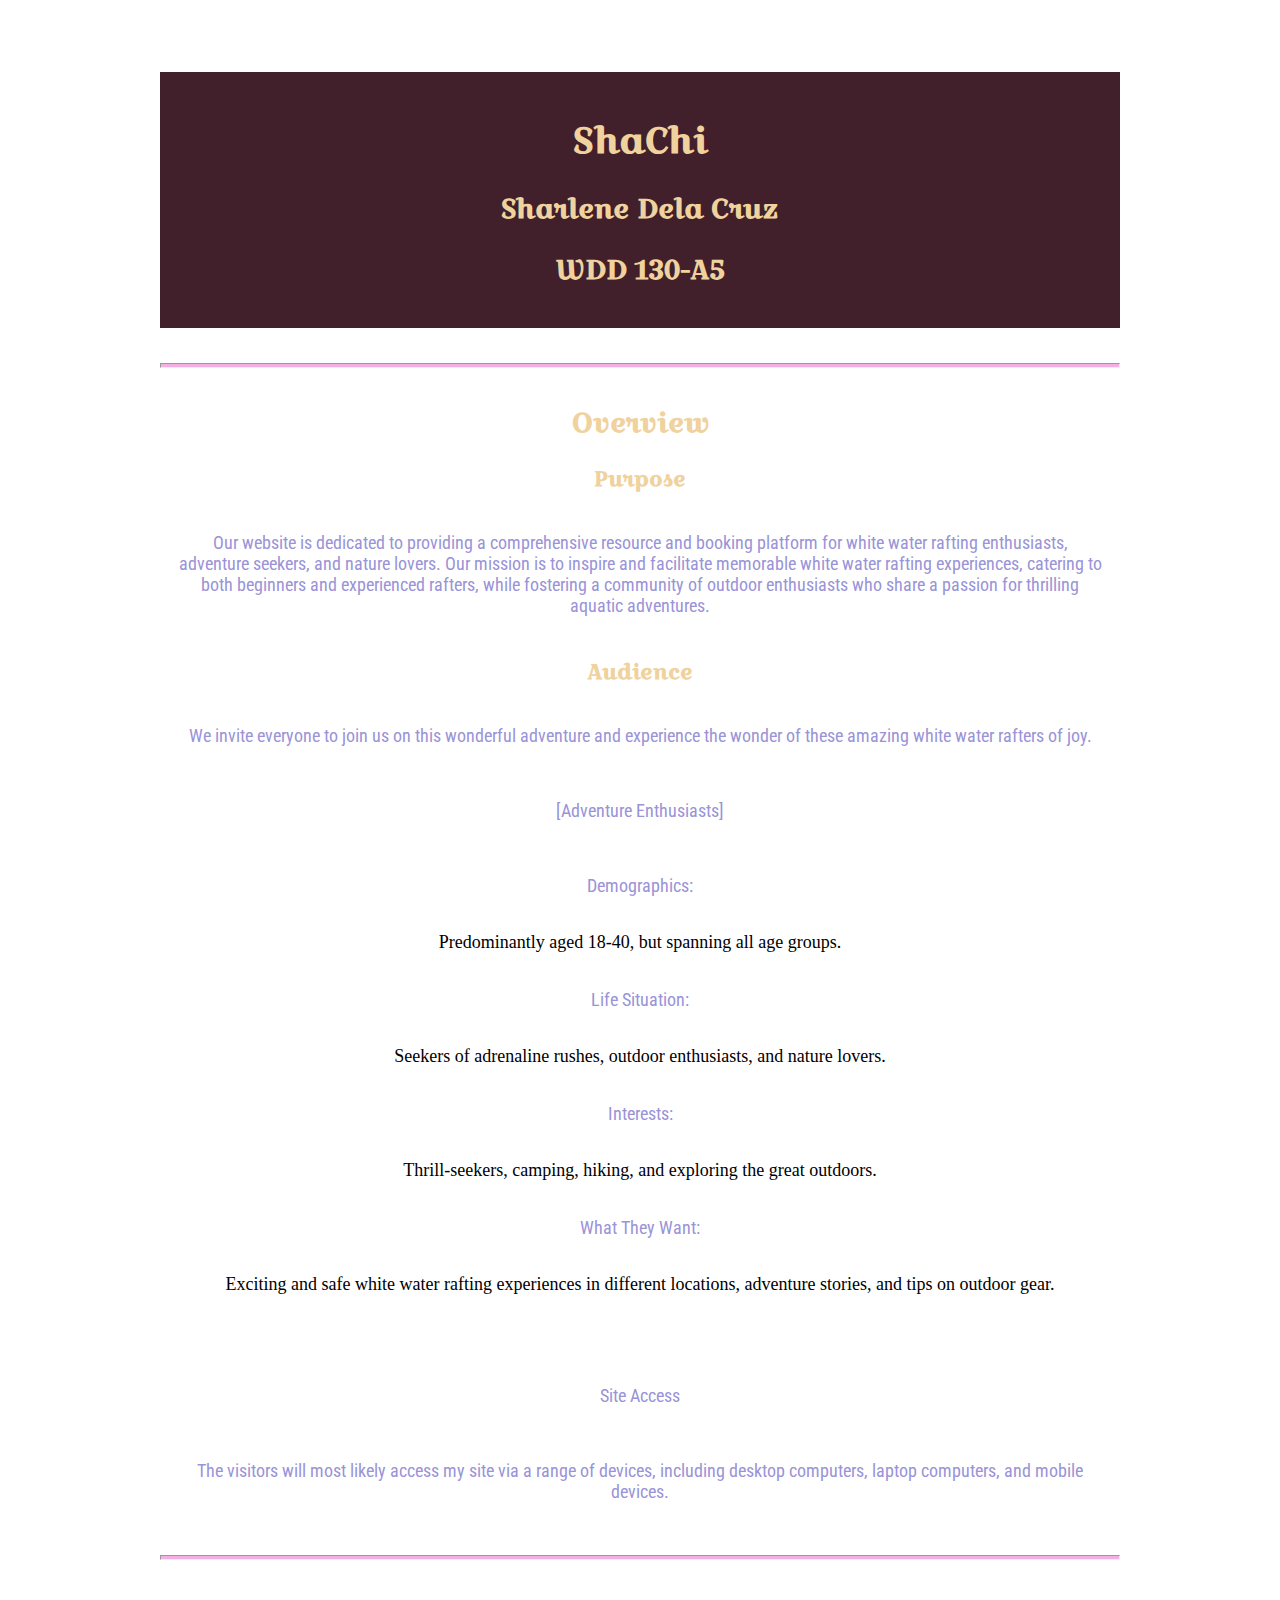
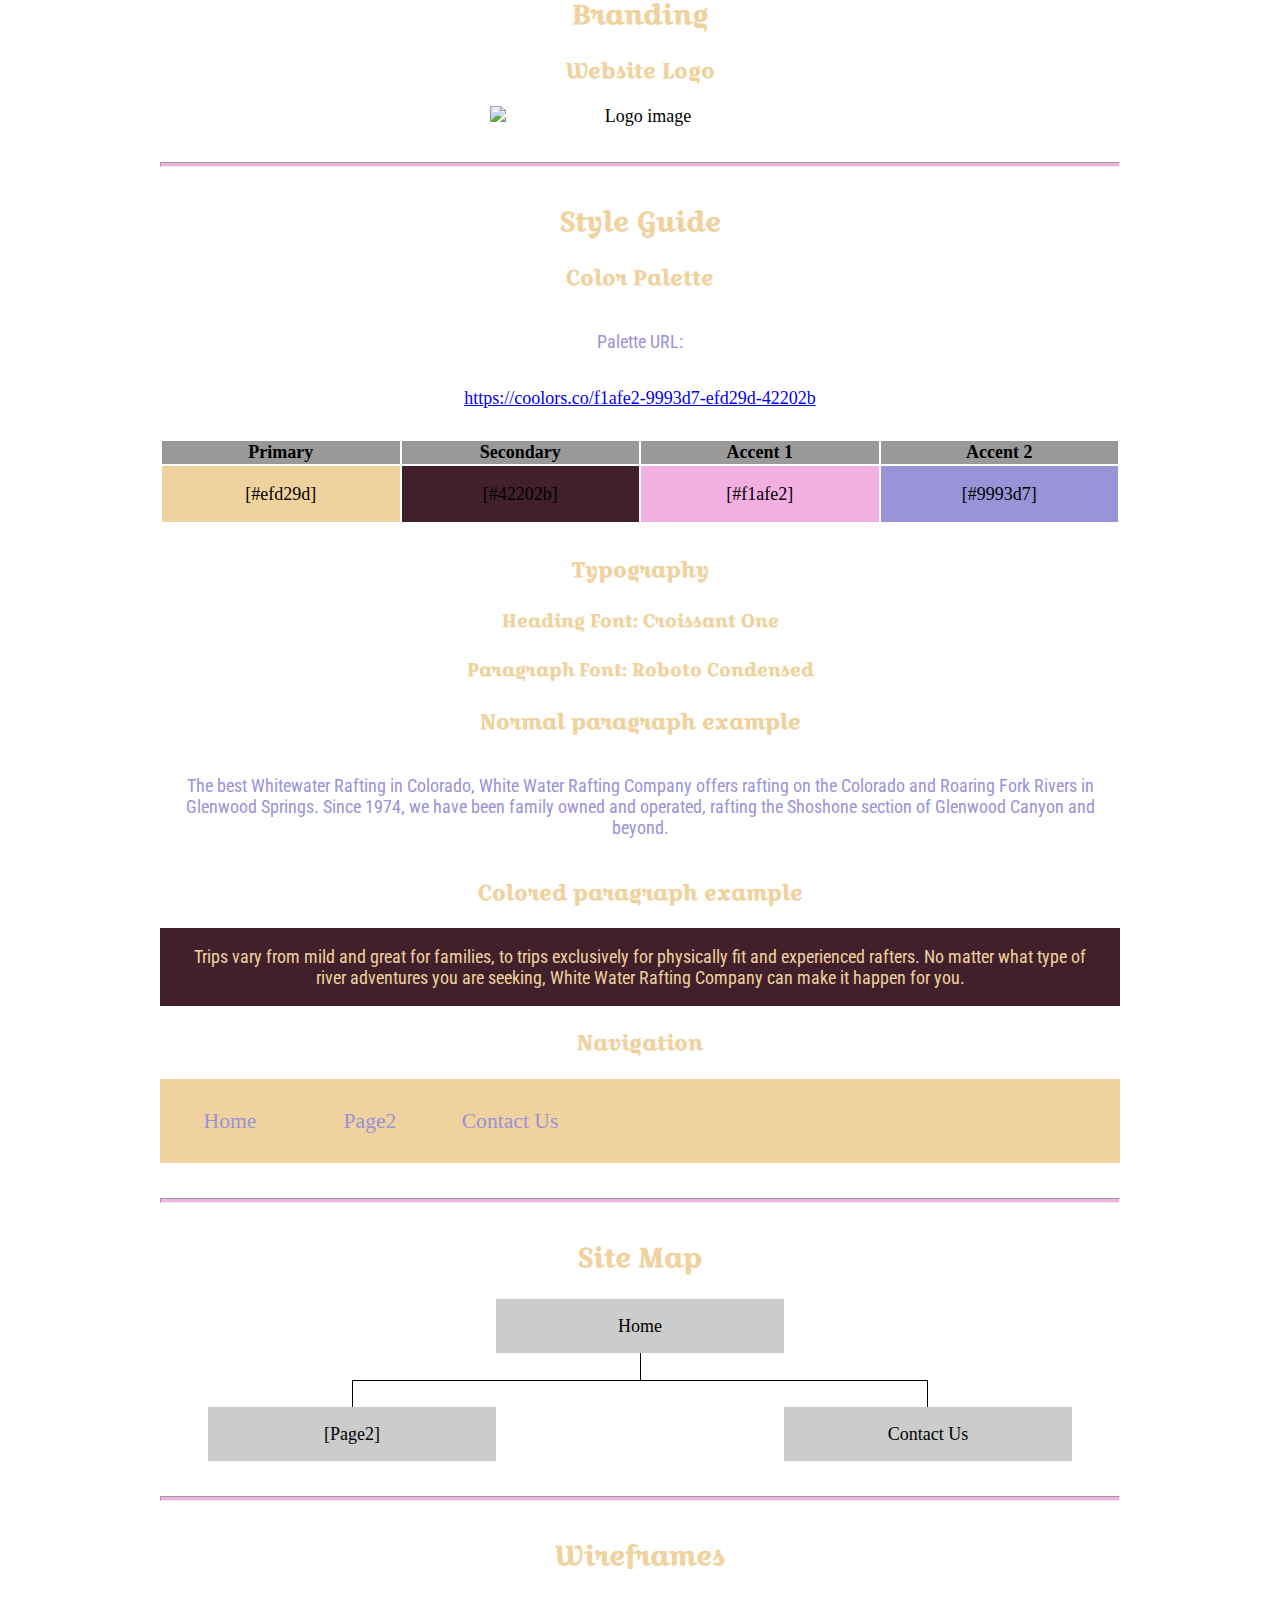
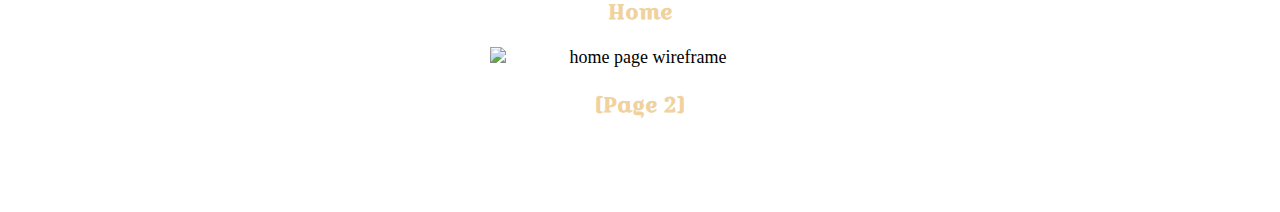
==== site-plan-rafting.html @ 4264d600 "initial commit" ====
<!DOCTYPE html>
<html lang="en-us">

<head> 
  <meta charset="utf-8" />
  <title>Site Plan</title>
  <link type="text/css" rel="stylesheet" href="styles/site-plan-rafting.css" />
</head>

<body>
  <header>
    <h1>ShaChi</h1>
    <h2>Sharlene Dela Cruz</h2>
    <h2>WDD 130-A5</h2>
    <!-- In the header above, add the name of your site, your name and class number. For example if you are in section 3 you would put WDD 130-03 -->
  </header>
  <main>
    <!-- ------------------------Steps 2-5------------------------------ -->
    <hr />
    <h2>Overview</h2>
    <h3>Purpose</h3>
    <p>Our website is dedicated to providing a comprehensive resource and booking platform for 
        white water rafting enthusiasts, adventure seekers, and nature lovers. Our mission is to inspire and facilitate memorable white water rafting experiences, 
        catering to both beginners and experienced rafters, while fostering a community of outdoor enthusiasts who share a passion for thrilling aquatic adventures.</p>
    <!-- change this -->

    <h3>Audience</h3>
    <p>We invite everyone to join us on this wonderful adventure and experience the wonder of these amazing white water rafters
        of joy.</p>
        <p>[Adventure Enthusiasts]</p>
        <p>Demographics:</p> Predominantly aged 18-40, but spanning all age groups.
        <p>Life Situation:</p> Seekers of adrenaline rushes, outdoor enthusiasts, and nature lovers.
        <p>Interests:</p> Thrill-seekers, camping, hiking, and exploring the great outdoors.
        <p>What They Want:</p> Exciting and safe white water rafting experiences in different locations, adventure stories, and tips on outdoor gear.</p>
        <p>Site Access</p>
        <p>The visitors will most likely access my site via a range of devices, including desktop
            computers, laptop computers, and mobile devices.</p>
     
    <!-- change this -->

    <hr />
    <h2>Branding</h2>
    <h3>Website Logo</h3>
    <!-- Replace this with some sort of logo for your site.  A logo can be as simple as the name of your site in a nice font :) -->
    <img src="https://byui-wdd.github.io/wdd130/rafting_images/dryoarlogo.png" alt="Logo image" />
    <hr />
    <h2>Style Guide</h2>

    <!-- ------------------------Steps 6-9------------------------------ -->

    <h3>Color Palette</h3>
    <!--  The colors you choose for a website are one of the most important decisions you will make. Follow the instructions on the activity in Canvas then return and replace the color codes below with the hex color codes (the 6 digit numbers that show at the bottom of each color) for the colors you have chosen below.  You should have at least 2 colors but do not have to fill in all 4 if you do not need them.  -->

    <!-- Copy and paste the URL to your finished palette below. Replace the href value that is there with yours. Make sure to paste it into both the href value and the content text of the <a> tag -->
    <p>Palette URL:</p>
    <a href="https://coolors.co/f1afe2-9993d7-efd29d-42202b"
      target="_blank">https://coolors.co/f1afe2-9993d7-efd29d-42202b</a>

    <table class="colors">
      <tr>
        <th>Primary</th>
        <th>Secondary</th>
        <th>Accent 1</th>
        <th>Accent 2</th>
      </tr>
      <!-- Replace the numbers in the boxes below with your hex color codes. Then switch to the site-plan.css file and change your colors there as well. -->
      <tr>
        <td class="primary">[#efd29d]</td>
        <td class="secondary">[#42202b]</td>
        <td class="accent1">[#f1afe2]</td>
        <td class="accent2">[#9993d7]</td>
      </tr>
    </table>

    <!-- ------------------------Steps 10-12------------------------------ -->

    <h3>Typography</h3>
    <!-- Choose a font for your paragraphs (body copy) and headlines. What font(s) have you chosen? Think also about which of your colors above you might use for background and font colors. -->

    <h4>
      Heading Font: Croissant One
      <!-- change this -->
    </h4>
    <h4>
      Paragraph Font: Roboto Condensed
      <!-- change this -->
    </h4>
    <h3>Normal paragraph example</h3>
    <p>
      The best Whitewater Rafting in Colorado, White Water Rafting Company
      offers rafting on the Colorado and Roaring Fork Rivers in Glenwood
      Springs. Since 1974, we have been family owned and operated, rafting the
      Shoshone section of Glenwood Canyon and beyond.
    </p>
    <h3>Colored paragraph example</h3>
    <p class="colored">
      Trips vary from mild and great for families, to trips exclusively for
      physically fit and experienced rafters. No matter what type of river
      adventures you are seeking, White Water Rafting Company can make it
      happen for you.
    </p>

    <!-- ------------------------Step 13------------------------------ -->

    <h3>Navigation</h3>
    <!-- Think about how you want your navigation bar to look. In the site-plan.css file change the colors to your colors to get the look you desire. -->
    <nav>
      <a href="#">Home</a>
      <a href="#">Page2</a>
      <a href="#">Contact Us</a>
    </nav>
    <hr />
    <h2>Site Map</h2>
    <div class="sitemap">
      <div class="sm-home">Home</div>
      <div class="sm-page2">
        [Page2]
        <!-- this page will have a name later -->
      </div>
      <div class="sm-page3">Contact Us</div>

      <div class="top">&nbsp;</div>
      <div class="left">&nbsp;</div>
      <div class="right">&nbsp;</div>
    </div>
    <hr />
    <h2>Wireframes</h2>
    <!-- Create an additional wireframe for your site. List it here below the Home page wireframe. -->

    <h3>Home</h3>

    <img src="https://byui-wdd.github.io/wdd130/rafting_images/wireframe_home.png" alt="home page wireframe" />

    <h3>[Page 2]</h3>

    <!-- <img src="#" alt="page 2 wireframe"> -->
  </main>
</body>

</html>
---- styles/site-plan-rafting.css ----
/* if you are using any Google fonts change the font names below to your fonts. 
Any spaces in your font name should be replaced with a +. 
Fonts are separated by a & */
@import url('https://fonts.googleapis.com/css2?family=Croissant+One&family=Roboto+Condensed&display=swap');

:root {
  /* change the values below to your colors from your palette */
  --primary-color:#efd29d ;
  --secondary-color:#42202b;
  --accent1-color:#f1afe2;
  --accent2-color:#9993d7 ;

  /* change the values below to your chosen font(s) */
  --heading-font: "Croissant One";
  --paragraph-font: Roboto Condensed, Helvetica, sans-serif;

  /* these colors below should be chosen from among your palette colors above */
  --headline-color-on-white: #efd29d;  /* headlines on a white background */ 
  --headline-color-on-color: #efd29d; /* headlines on a colored background */ 
  --paragraph-color-on-white: #9993d7; /* paragraph text on a white background */ 
  --paragraph-color-on-color: #efd29d; /* paragraph text on a colored background */ 
  --paragraph-background-color: #42202b  ;
  --nav-link-color: #9993d7;
  --nav-background-color: #efd29d;
  --nav-hover-link-color: #efd29d;
  --nav-hover-background-color: #42202b;
}


/*  Look around below...but DON'T CHANGE ANYTHING! */

body {
  max-width: 960px;
  margin: 0 auto;
  padding: 4em;
  font-size: 18px;
  text-align: center;
}
img {
  display: block;
  margin: 0 auto;
  max-width: 300px;
}
h1, h2, h3, h4, h5, h6 {
  font-family: var(--heading-font);
  color: var(--headline-color-on-white);
}
h2 {
  text-align: center;
}
hr {
  height: 3px;
  margin: 35px 0;
  background: var(--accent1-color);
}
header {
  padding: 1em;
  text-align: center;
  color: var(--headline-color-on-color);
  background-color: var(--paragraph-background-color);
}
header > h1, header > h2 {
  color: var(--headline-color-on-color);
}
p {
  font-family: var(--paragraph-font);
  color: var(--paragraph-color-on-white);
  padding: 1em;
}
.colors {
  width: 100%;
  min-width: 350px;
  margin: 30px auto;
  text-align: center;
}
.colors th {
  background-color: #999;
}
.colors td{
  width: 25%;
  height: 3em;
}
.primary {
  background-color: var(--primary-color);
}
.secondary {
  background-color: var(--secondary-color);
}
.accent1 {
  background-color: var(--accent1-color);
}
.accent2{
  background-color: var(--accent2-color);
}
p.colored {
  background-color: var(--paragraph-background-color);
  color: var(--paragraph-color-on-color);
}
nav {
  background-color: var(--nav-background-color);
  line-height: 3em;
  text-align: center;
  font-size: 1.2em;
}
nav  {
  list-style-type: none;
  display: flex;
}
nav a {
  padding:1em;
  min-width: 120px;
  text-decoration: none;
  padding: 10px;
}
nav a:link, nav a:visited {
  color: var(--nav-link-color);
}
nav a:hover {
  color: var(--nav-hover-link-color);
  background-color: var(--nav-hover-background-color);
}
.sitemap {
  display: grid;
  justify-content: center;

  grid-template-columns: repeat(6, 15%);
  grid-template-rows: 3em 1.5em 1.5em 3em;
  grid-template-areas: ". . home home . ."
    ". . . top . ."
    ". left left right right ."
    "page2 page2 . . page3 page3";
}
.sitemap > div {
  text-align: center;
}
.sm-home {
  grid-area: home;
  background-color: #ccc;
  line-height: 3em;
}
.sm-page2 {
  grid-area: page2;
  background-color: #ccc; 
  line-height: 3em;
}
.sm-page3 {
  grid-area: page3;
  background-color: #ccc;
  line-height: 3em;
}
.top {
  grid-area: top;
  border-left: 1px solid;
}
.left {
  grid-area: left;
  border-top: 1px solid;
  border-left: 1px solid;
}
.right {
  grid-area: right;
  border-top: 1px solid;
  border-right: 1px solid;
}
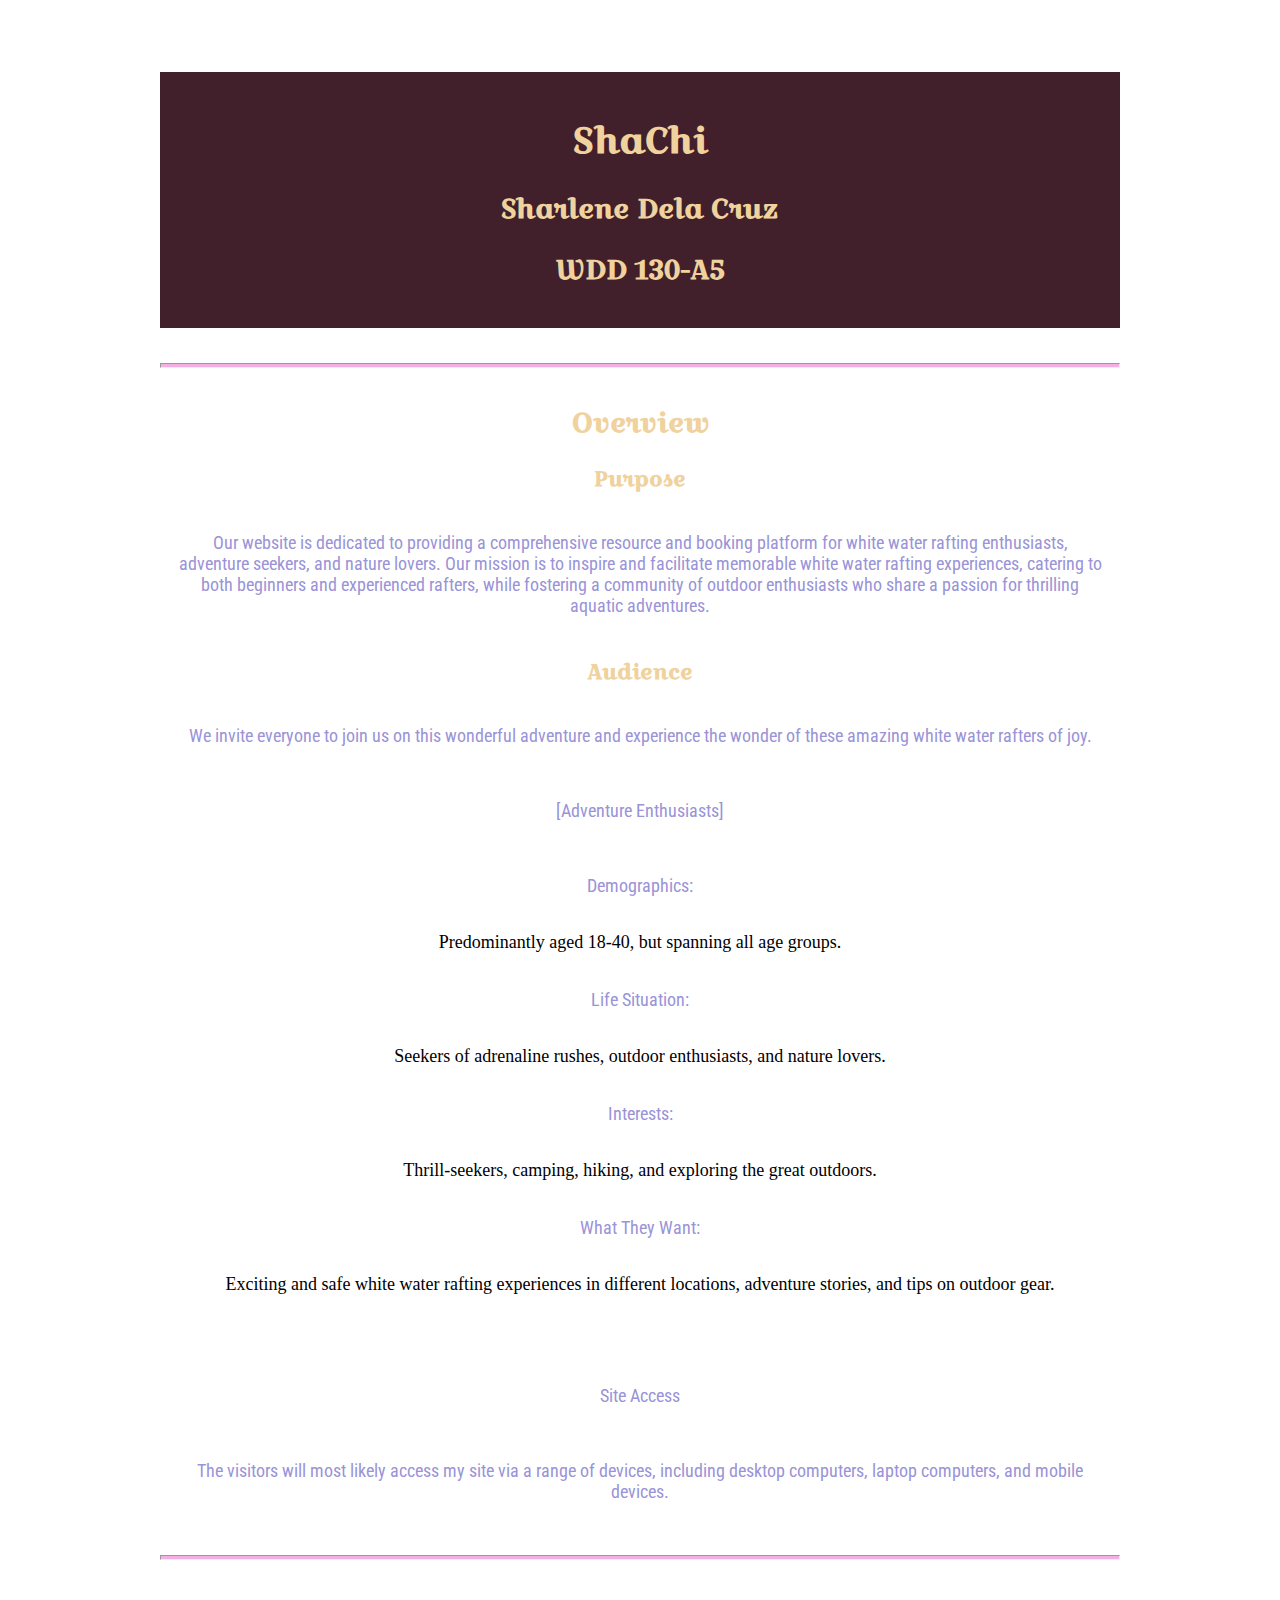
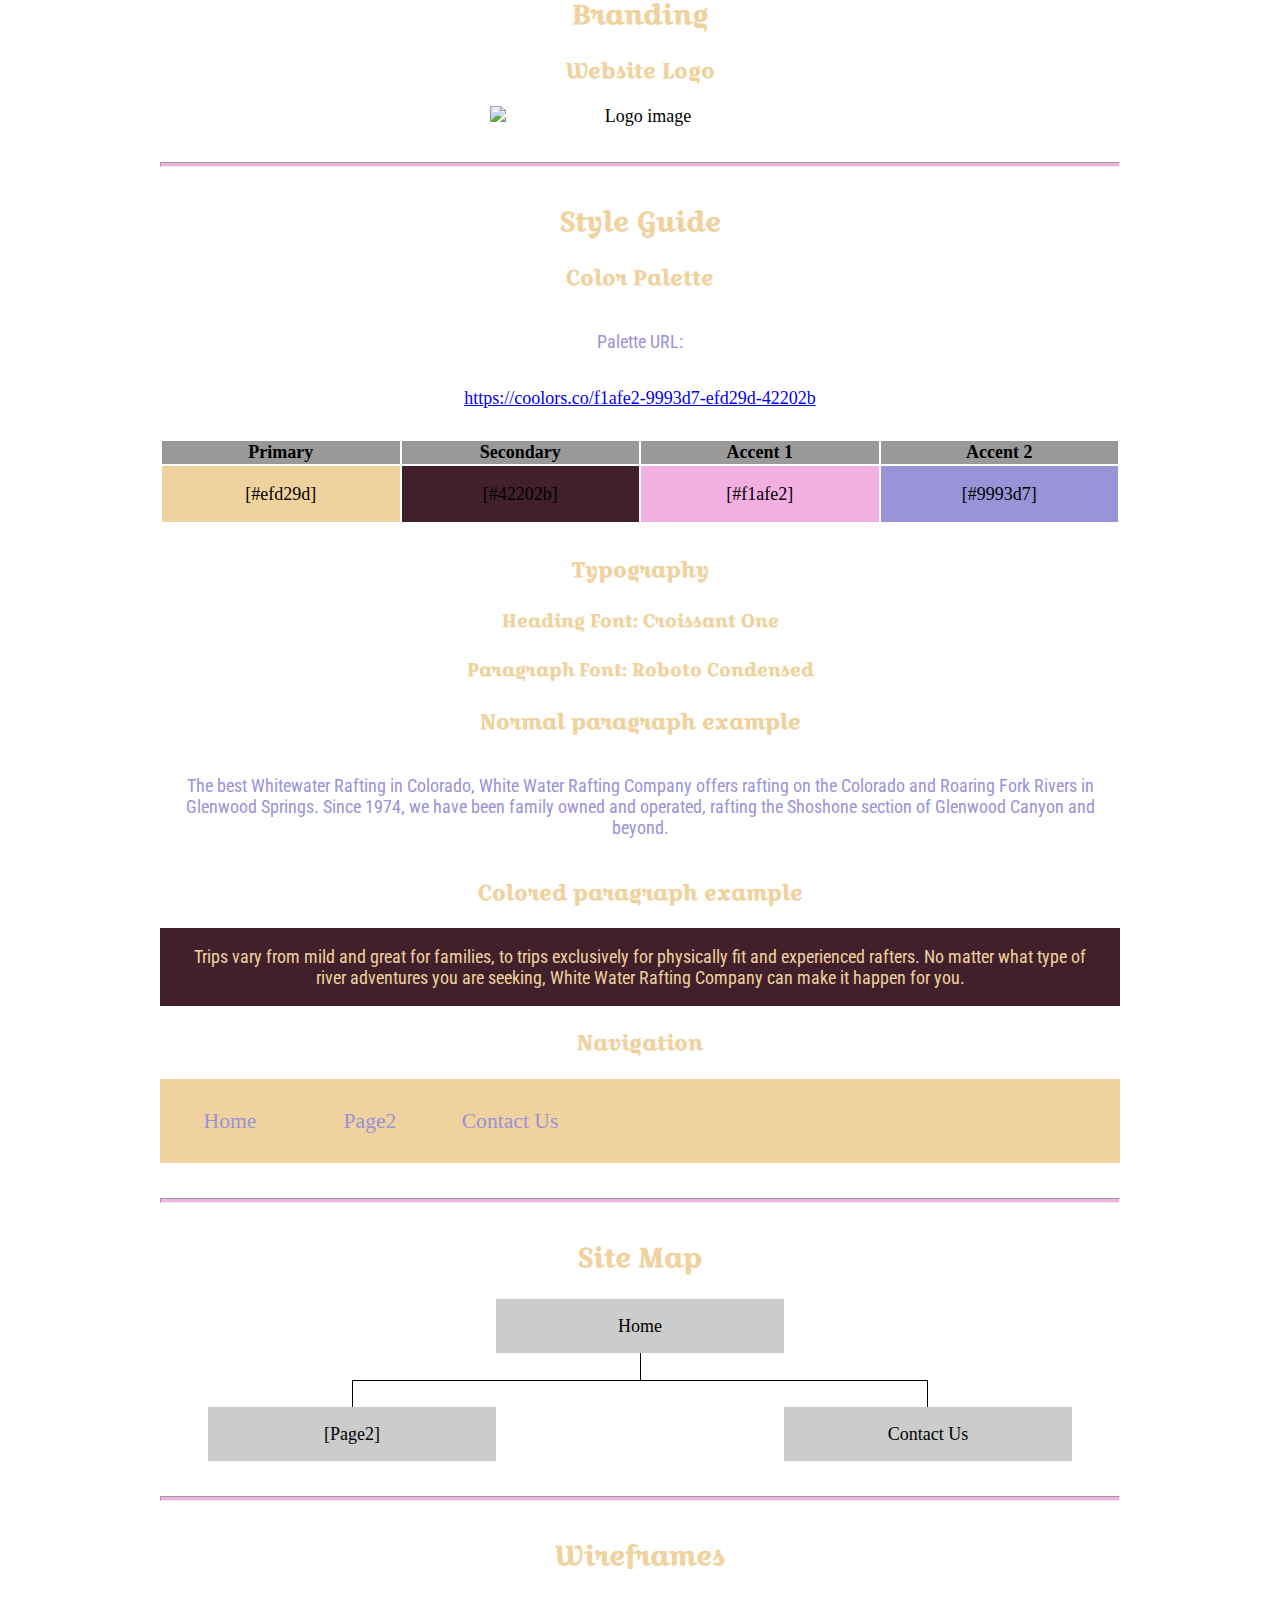
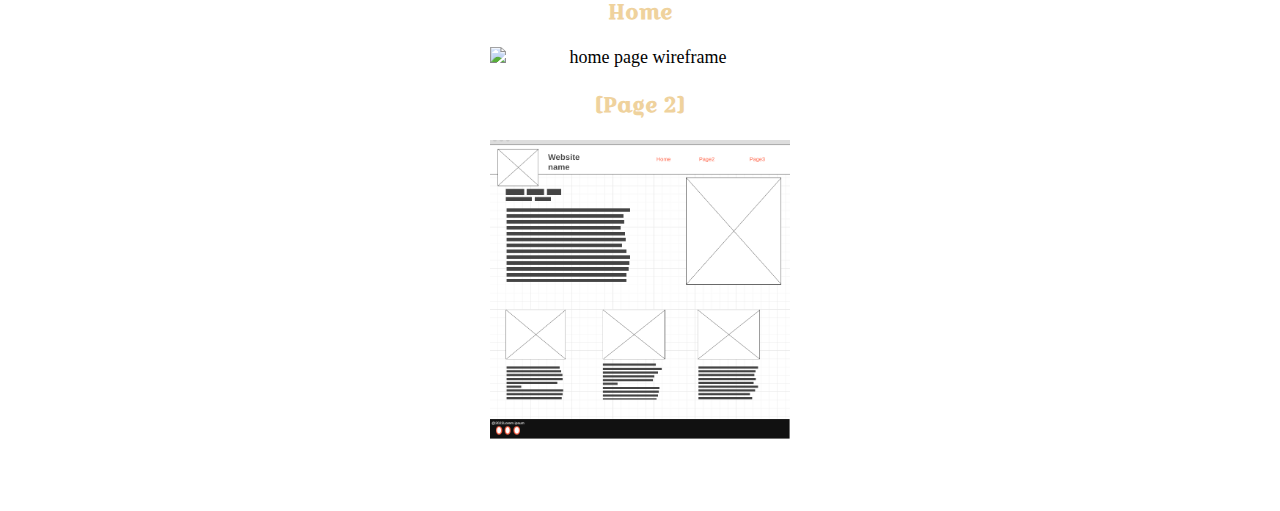
==== commit acf22f99: "com" ====
--- a/site-plan-rafting.html
+++ b/site-plan-rafting.html
@@ -134,7 +134,7 @@
 
     <h3>[Page 2]</h3>
 
-    <!-- <img src="#" alt="page 2 wireframe"> -->
+    <img src="images/wireframe-Sharlene Dela Cruz.png" alt="page 2 wireframe"> 
   </main>
 </body>
 
--- a/styles/site-plan-rafting.css
+++ b/styles/site-plan-rafting.css
@@ -16,7 +16,7 @@
   --paragraph-font: Roboto Condensed, Helvetica, sans-serif;
 
   /* these colors below should be chosen from among your palette colors above */
-  --headline-color-on-white: #efd29d;  /* headlines on a white background */ 
+  --headline-color-on-white:        #efd29d;  /* headlines on a white background */ 
   --headline-color-on-color: #efd29d; /* headlines on a colored background */ 
   --paragraph-color-on-white: #9993d7; /* paragraph text on a white background */ 
   --paragraph-color-on-color: #efd29d; /* paragraph text on a colored background */ 
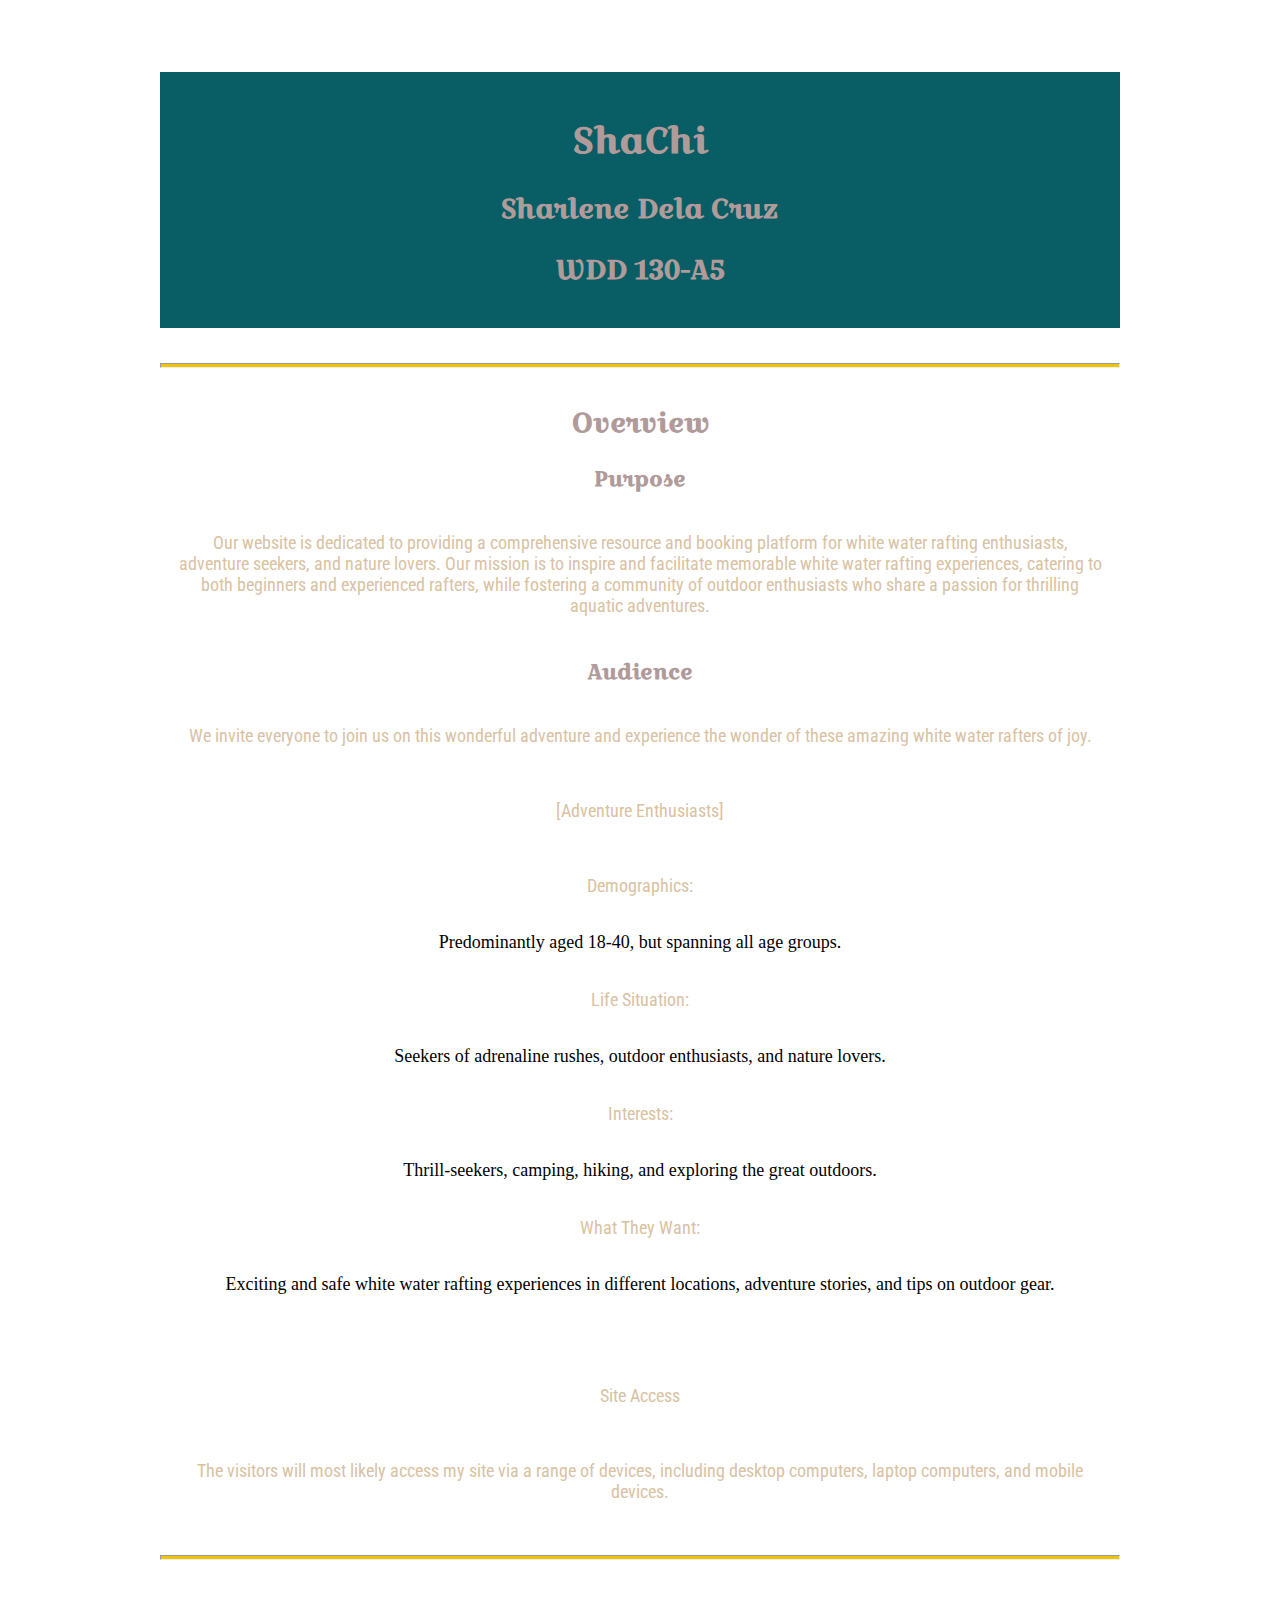
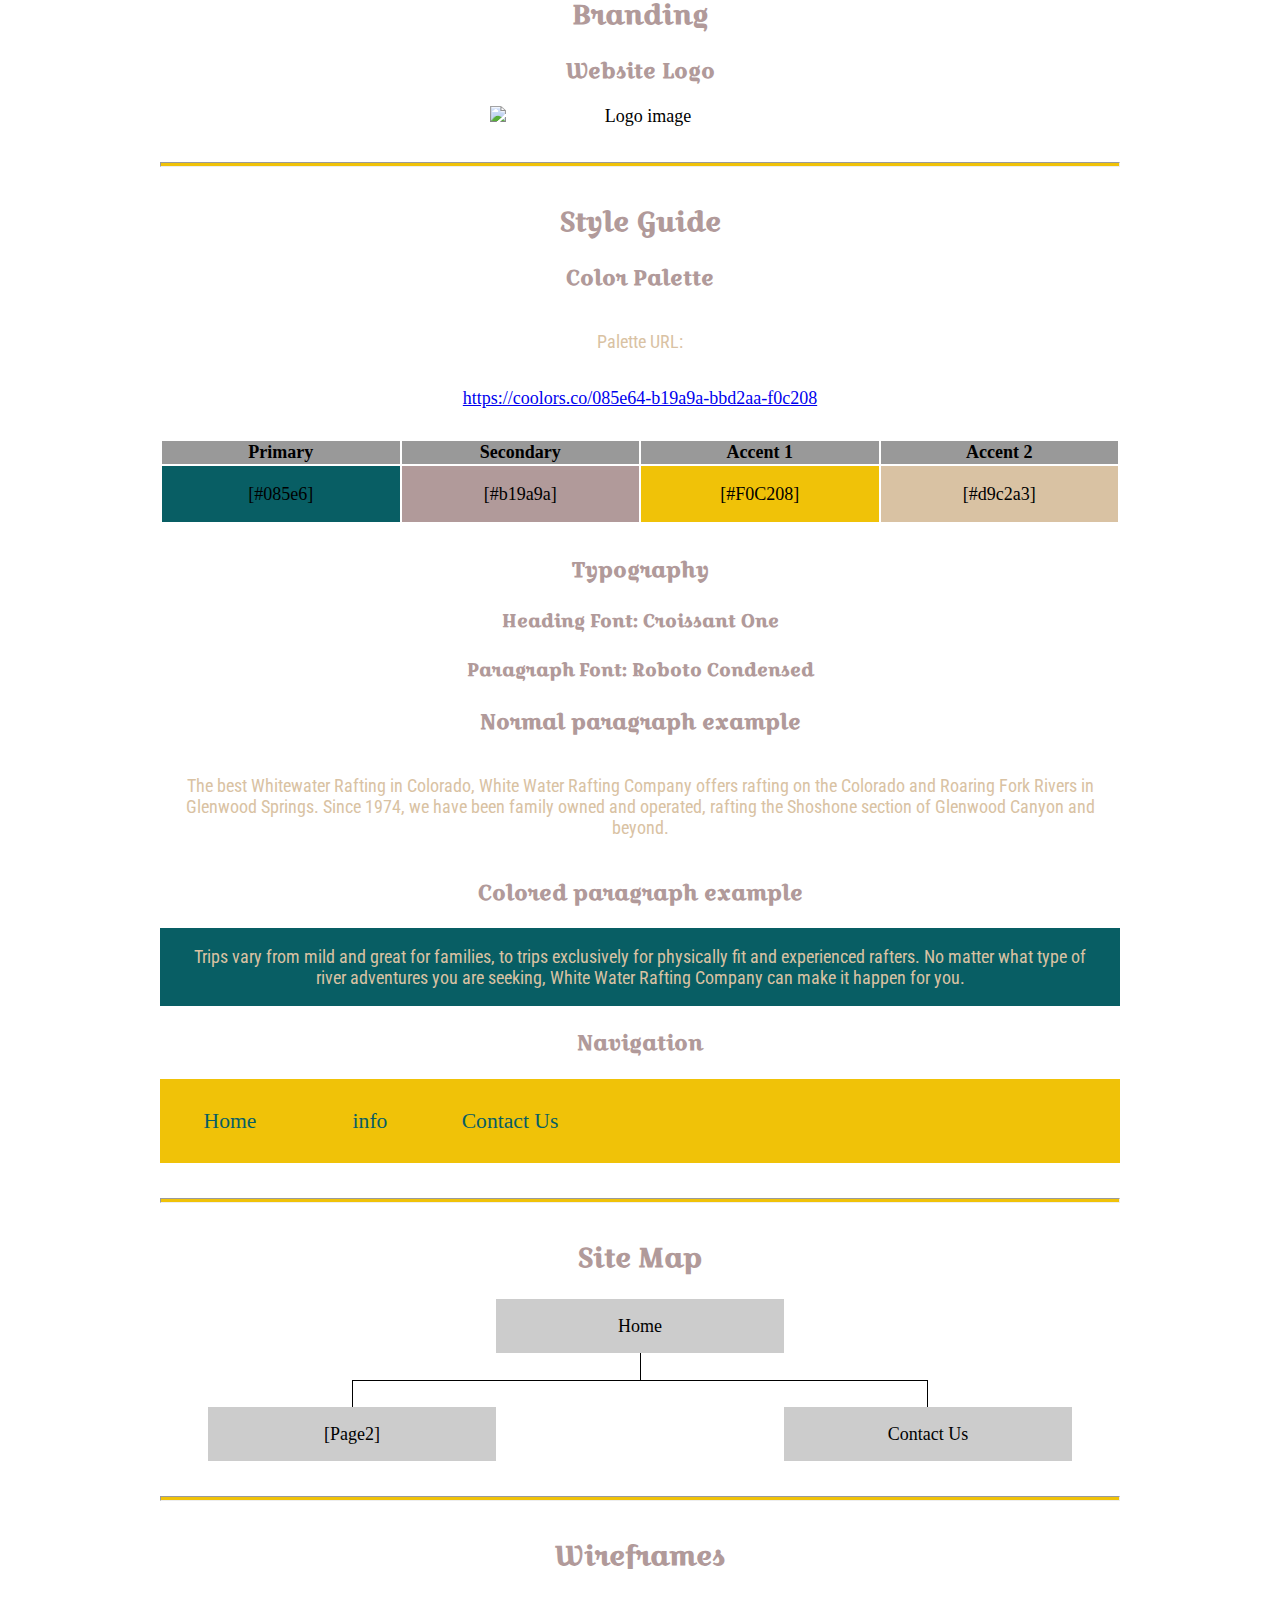
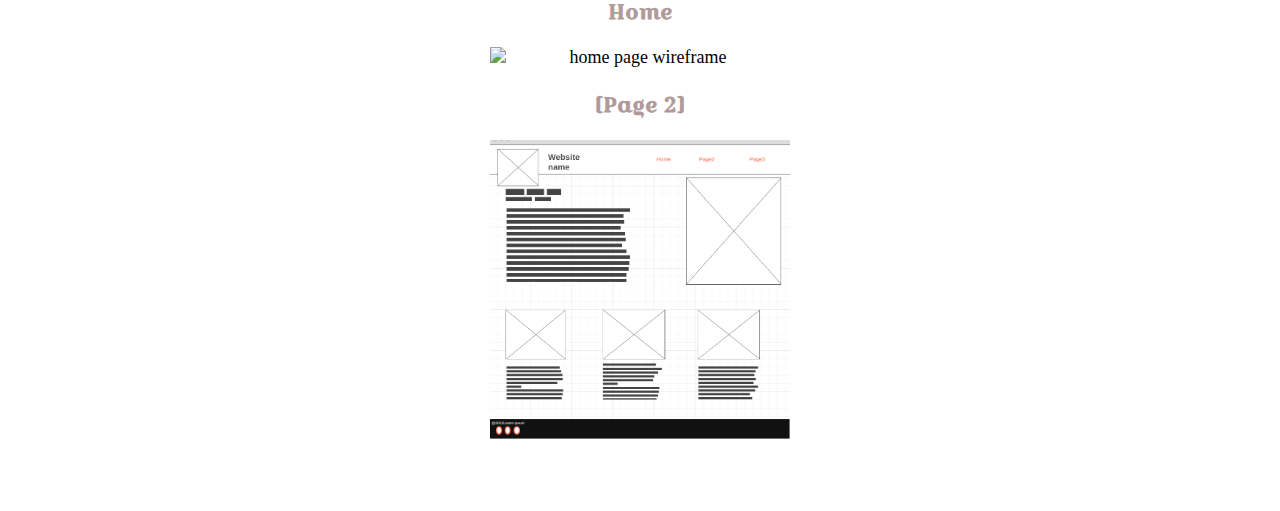
==== commit e7c78a1b: "new" ====
--- a/site-plan-rafting.html
+++ b/site-plan-rafting.html
@@ -54,8 +54,8 @@
 
     <!-- Copy and paste the URL to your finished palette below. Replace the href value that is there with yours. Make sure to paste it into both the href value and the content text of the <a> tag -->
     <p>Palette URL:</p>
-    <a href="https://coolors.co/f1afe2-9993d7-efd29d-42202b"
-      target="_blank">https://coolors.co/f1afe2-9993d7-efd29d-42202b</a>
+    <a href="https://coolors.co/085e64-b19a9a-bbd2aa-f0c208"
+      target="_blank">https://coolors.co/085e64-b19a9a-bbd2aa-f0c208</a>
 
     <table class="colors">
       <tr>
@@ -66,10 +66,10 @@
       </tr>
       <!-- Replace the numbers in the boxes below with your hex color codes. Then switch to the site-plan.css file and change your colors there as well. -->
       <tr>
-        <td class="primary">[#efd29d]</td>
-        <td class="secondary">[#42202b]</td>
-        <td class="accent1">[#f1afe2]</td>
-        <td class="accent2">[#9993d7]</td>
+        <td class="primary">[#085e6]</td>
+        <td class="secondary">[#b19a9a]</td>
+        <td class="accent1">[#F0C208]</td>
+        <td class="accent2">[#d9c2a3]</td>
       </tr>
     </table>
 
@@ -106,8 +106,8 @@
     <h3>Navigation</h3>
     <!-- Think about how you want your navigation bar to look. In the site-plan.css file change the colors to your colors to get the look you desire. -->
     <nav>
-      <a href="#">Home</a>
-      <a href="#">Page2</a>
+      <a href="index.html">Home</a>
+      <a href="subpage.html">info</a>
       <a href="#">Contact Us</a>
     </nav>
     <hr />
@@ -135,6 +135,7 @@
     <h3>[Page 2]</h3>
 
     <img src="images/wireframe-Sharlene Dela Cruz.png" alt="page 2 wireframe"> 
+    
   </main>
 </body>
 
--- a/styles/site-plan-rafting.css
+++ b/styles/site-plan-rafting.css
@@ -6,25 +6,25 @@
 
 :root {
   /* change the values below to your colors from your palette */
-  --primary-color:#efd29d ;
-  --secondary-color:#42202b;
-  --accent1-color:#f1afe2;
-  --accent2-color:#9993d7 ;
+  --primary-color:  #085e64;
+  --secondary-color:#b19a9a;
+  --accent1-color:#F0C208;
+  --accent2-color:#d9c2a3 ;
 
   /* change the values below to your chosen font(s) */
   --heading-font: "Croissant One";
   --paragraph-font: Roboto Condensed, Helvetica, sans-serif;
 
   /* these colors below should be chosen from among your palette colors above */
-  --headline-color-on-white:        #efd29d;  /* headlines on a white background */ 
-  --headline-color-on-color: #efd29d; /* headlines on a colored background */ 
-  --paragraph-color-on-white: #9993d7; /* paragraph text on a white background */ 
-  --paragraph-color-on-color: #efd29d; /* paragraph text on a colored background */ 
-  --paragraph-background-color: #42202b  ;
-  --nav-link-color: #9993d7;
-  --nav-background-color: #efd29d;
-  --nav-hover-link-color: #efd29d;
-  --nav-hover-background-color: #42202b;
+  --headline-color-on-white:        #b19a9a;  /* headlines on a white background */ 
+  --headline-color-on-color: #b19a9a; /* headlines on a colored background */ 
+  --paragraph-color-on-white: #d9c2a3; /* paragraph text on a white background */ 
+  --paragraph-color-on-color: #d9c2a3; /* paragraph text on a colored background */ 
+  --paragraph-background-color: #085e64  ;
+  --nav-link-color: #085e64;
+  --nav-background-color: #F0C208;
+  --nav-hover-link-color: #F0C208;
+  --nav-hover-background-color: #085e64;
 }
 
 
